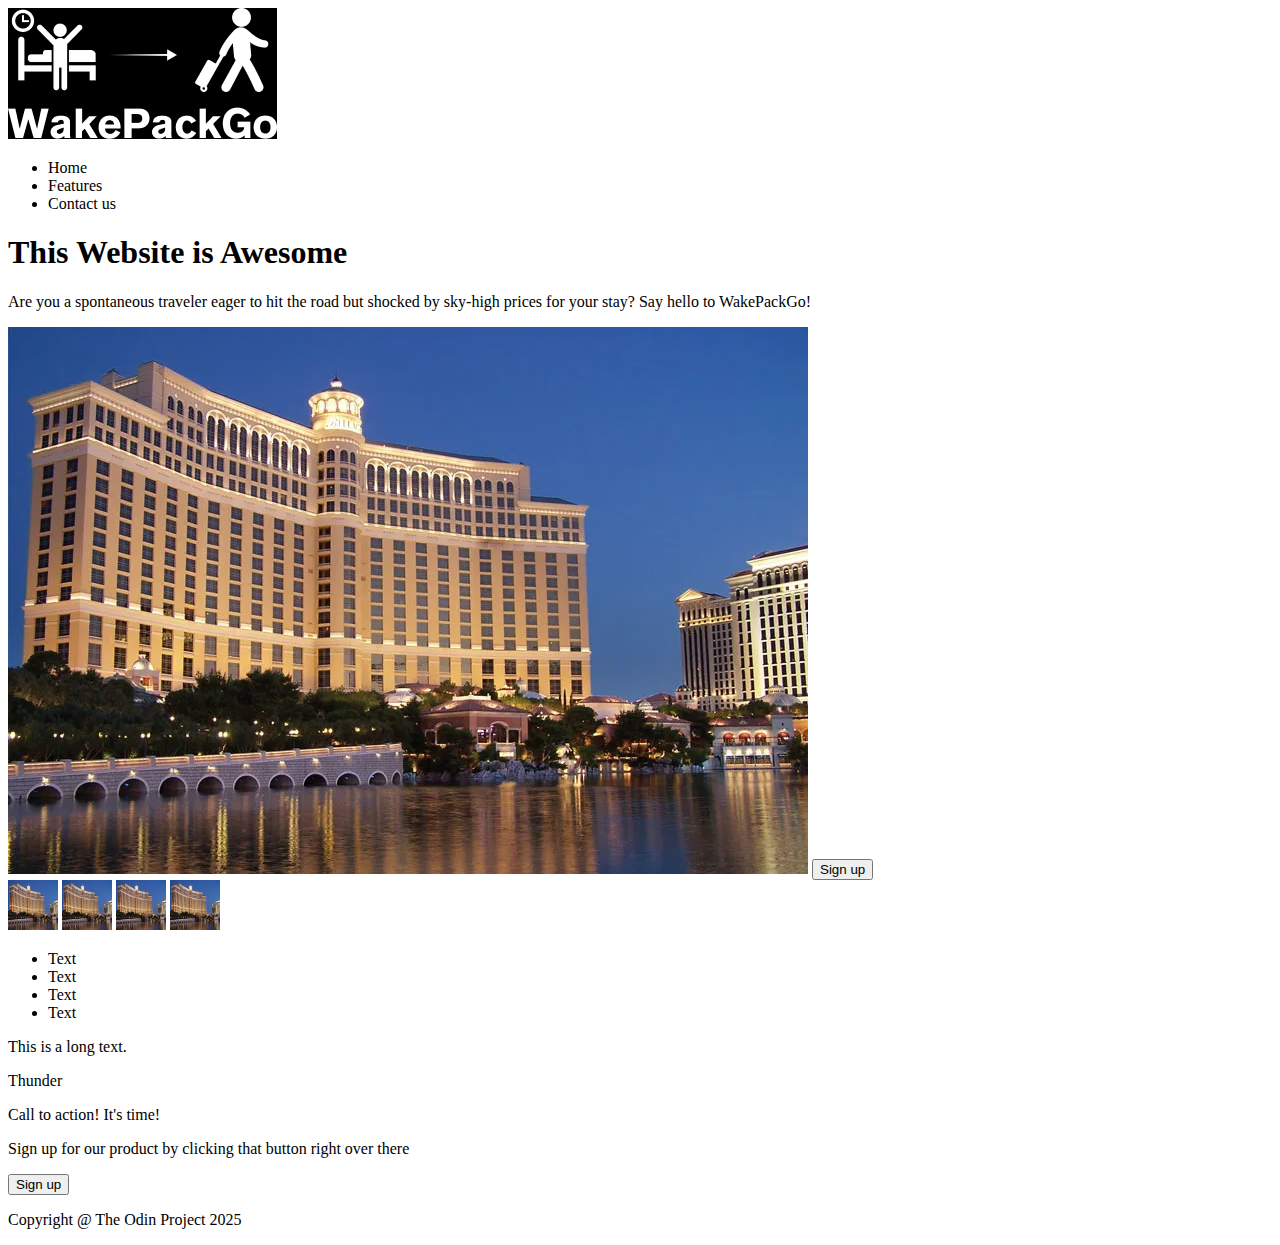
==== landing-page/index.html @ 0c3d4f0d "Designed the HTML of my landing page" ====
<!DOCTYPE html>
<html lang="en">
    <head>
        <meta charset="UTF-8">
        <title>Landing Page</title>
    </head>

    <body>
        <div class="header">
            <img src="logo.png" style="background-color: black;">
            <ul>
                <li>Home</li>
                <li>Features</li>
                <li>Contact us</li>
            </ul>
        </div>

        <div class="info">
            <h1>This Website is Awesome</h1>
            <div class="purpose">
            <p>
                Are you a spontaneous traveler eager to hit the road but shocked by sky-high prices for your stay? Say hello to WakePackGo!
            </p>
            <img src="Casino.jpg">

            <button>
                Sign up
            </button>
        </div>

        <div class="main">
            <div class="image">
                <img src="Casino.jpg" style="height: 50px; width:50px">
                <img src="Casino.jpg" style="height: 50px; width:50px">
                <img src="Casino.jpg" style="height: 50px; width:50px">
                <img src="Casino.jpg" style="height: 50px; width:50px">
            </div>
            <ul>
                <li>Text</li>
                <li>Text</li>
                <li>Text</li>
                <li>Text</li>
            </ul>
        </div>

        <div class="review">
            <p>
                This is a long text.
            </p>
            <p>Thunder</p>
        </div>

        <div class="action">
            <p>Call to action! It's time!</p>
            <p>Sign up for our product by clicking that button right over there</p>
            <button class="second">Sign up</button>
        </div>

        <div class="footer">
            <p>Copyright @ The Odin Project 2025</p>
        </div>

    </body>
</html>
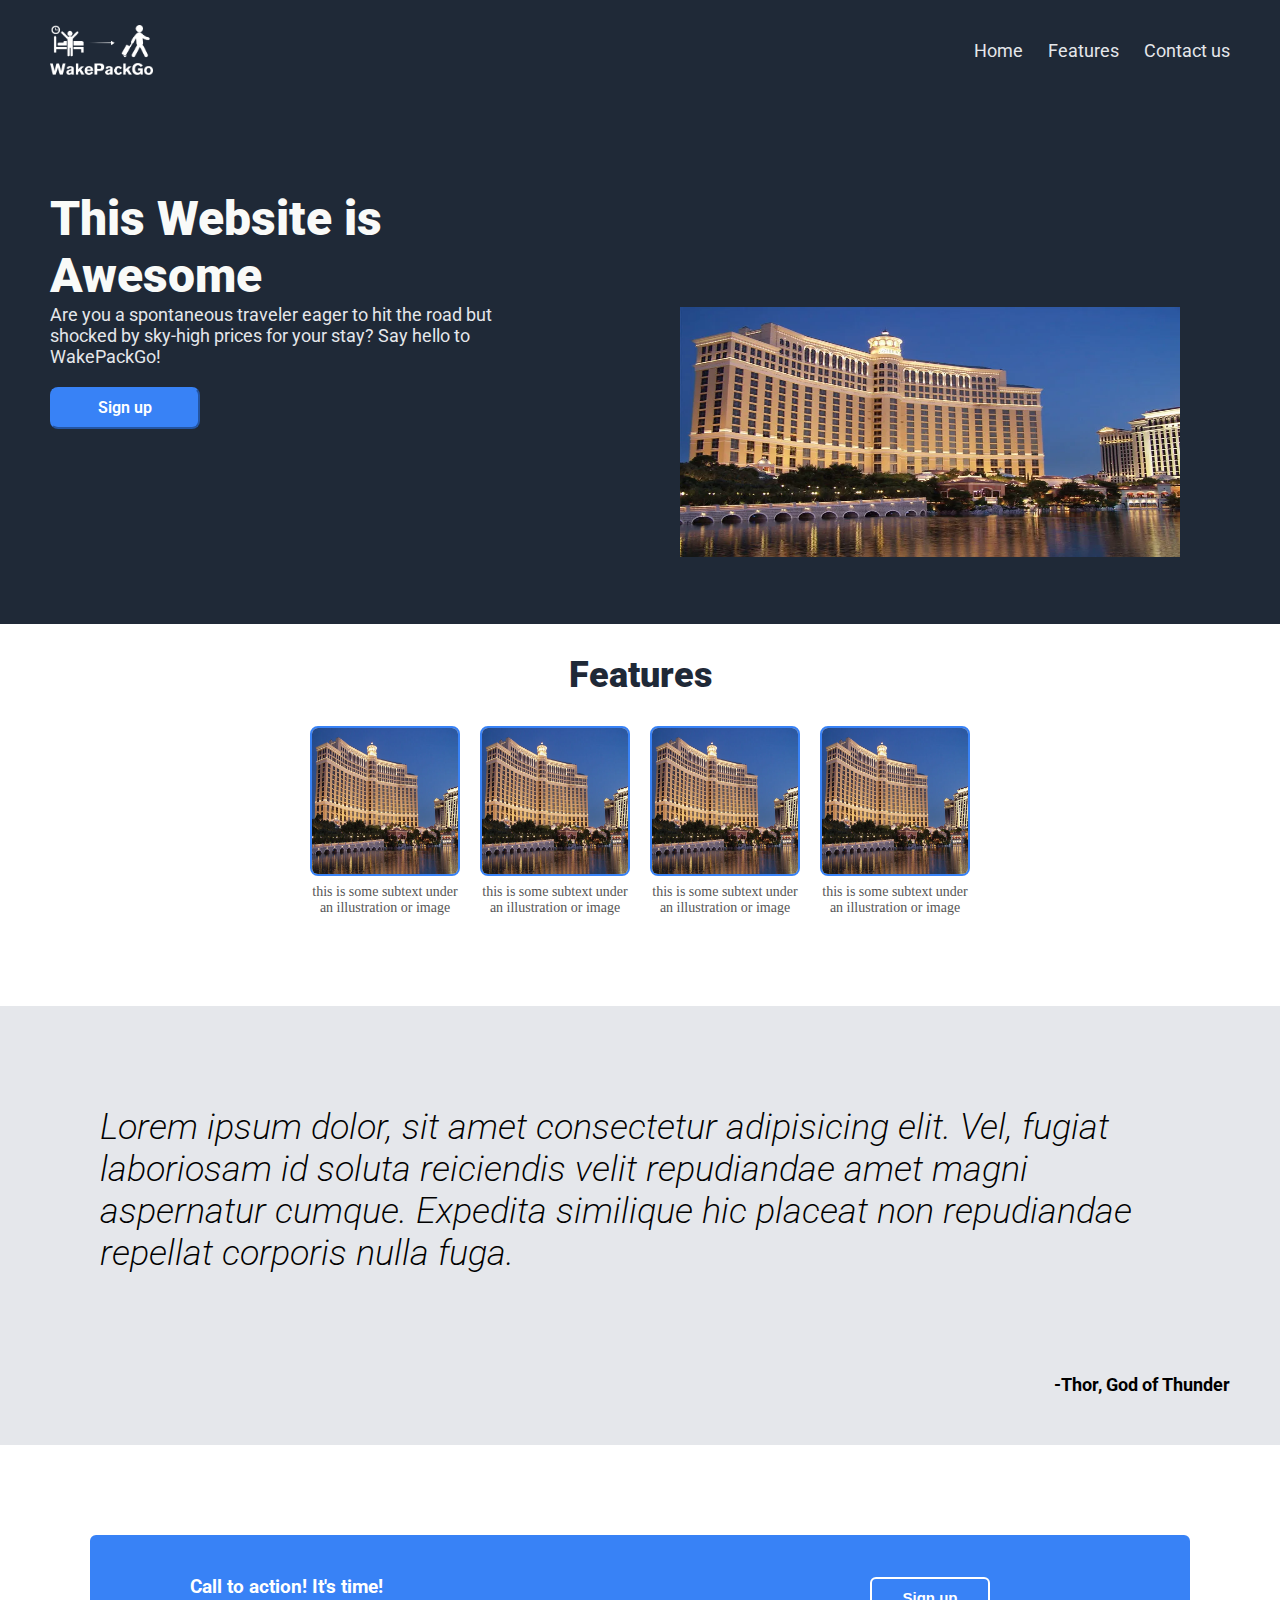
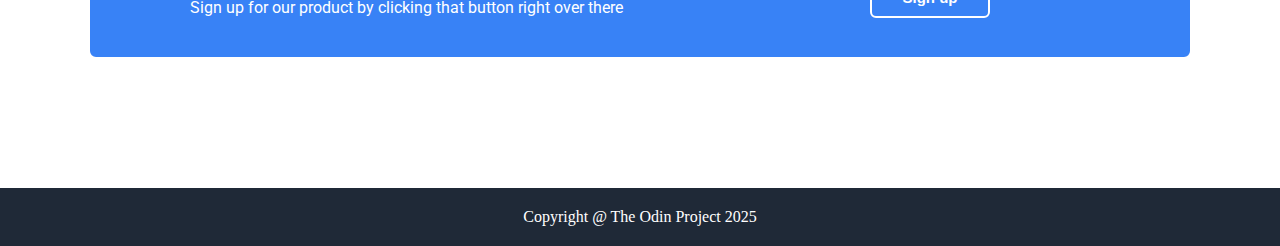
==== commit 0cdcfe54: "Created the webpage properly and very nicely" ====
--- a/landing-page/index.html
+++ b/landing-page/index.html
@@ -3,12 +3,16 @@
     <head>
         <meta charset="UTF-8">
         <title>Landing Page</title>
+        <link rel="stylesheet" href="style.css">
+        <link rel="preconnect" href="https://fonts.googleapis.com">
+        <link rel="preconnect" href="https://fonts.gstatic.com" crossorigin>
+        <link href="https://fonts.googleapis.com/css2?family=Roboto:ital,wght@0,100..900;1,100..900&display=swap" rel="stylesheet">
     </head>
 
     <body>
         <div class="header">
-            <img src="logo.png" style="background-color: black;">
-            <ul>
+            <img src="logo.png" class="img1">
+            <ul class="links">
                 <li>Home</li>
                 <li>Features</li>
                 <li>Contact us</li>
@@ -17,50 +21,51 @@
 
         <div class="info">
             <h1>This Website is Awesome</h1>
-            <div class="purpose">
-            <p>
+            <p class="p1">
                 Are you a spontaneous traveler eager to hit the road but shocked by sky-high prices for your stay? Say hello to WakePackGo!
             </p>
-            <img src="Casino.jpg">
-
-            <button>
-                Sign up
-            </button>
+            <button class="first">Sign up</button>
+            
+        </div> 
+        
+        <img src="Casino.jpg" class="casino">
+        <div class="main">
+            <p class="p7">Features</p>
+            <div class="features">
+                <div class="feature-item">
+                    <img src="Casino.jpg" class="img2">
+                    <p class="subtext">this is some subtext under an illustration or image</p>
+                </div>
+                <div class="feature-item">
+                    <img src="Casino.jpg" class="img2">
+                    <p class="subtext">this is some subtext under an illustration or image</p>
+                </div>
+                <div class="feature-item">
+                    <img src="Casino.jpg" class="img2">
+                    <p class="subtext">this is some subtext under an illustration or image</p>
+                </div>
+                <div class="feature-item">
+                    <img src="Casino.jpg" class="img2">
+                    <p class="subtext">this is some subtext under an illustration or image</p>
+                </div>
+            </div>
         </div>
-
-        <div class="main">
-            <div class="image">
-                <img src="Casino.jpg" style="height: 50px; width:50px">
-                <img src="Casino.jpg" style="height: 50px; width:50px">
-                <img src="Casino.jpg" style="height: 50px; width:50px">
-                <img src="Casino.jpg" style="height: 50px; width:50px">
-            </div>
-            <ul>
-                <li>Text</li>
-                <li>Text</li>
-                <li>Text</li>
-                <li>Text</li>
-            </ul>
-        </div>
+        
 
         <div class="review">
-            <p>
-                This is a long text.
-            </p>
-            <p>Thunder</p>
+            <p class="p2">Lorem ipsum dolor, sit amet consectetur adipisicing elit. Vel, fugiat laboriosam id soluta reiciendis velit repudiandae amet magni aspernatur cumque. Expedita similique hic placeat non repudiandae repellat corporis nulla fuga.</p>
+            <p class="p3">-Thor, God of Thunder</p>
         </div>
 
         <div class="action">
-            <p>Call to action! It's time!</p>
-            <p>Sign up for our product by clicking that button right over there</p>
-            <button class="second">Sign up</button>
+            <p class="p4">Call to action! It's time!</p>
+            <p class="p5">Sign up for our product by clicking that button right over there</p>
+            
         </div>
+        <button class="second">Sign up</button>
 
         <div class="footer">
-            <p>Copyright @ The Odin Project 2025</p>
+            <p class="p6">Copyright @ The Odin Project 2025</p>
         </div>
-
     </body>
-</html>
-
-
+</html>--- a/landing-page/style.css
+++ b/landing-page/style.css
@@ -0,0 +1,237 @@
+* {
+    margin: 0;
+    padding: 0;
+    box-sizing: border-box;
+    
+}
+
+
+.header {
+    background-color: #1F2937;
+    font-family: "Roboto", serif;
+    display: flex;
+    justify-content: space-between;
+    align-items: center;
+    width: 100%;
+    padding: 15px 0;
+}
+
+.img1 {
+    height: 50px;
+    width: auto;
+    margin: 10px;
+    margin-left: 50px;
+}
+
+.links {
+    list-style-type: none;
+    font-size: 18px;
+    color: #E5E7EB;
+    display: flex;
+    gap: 25px;
+    margin-right: 50px;
+}
+
+.info {
+    background-color: #1F2937;
+    font-family: "Roboto", serif;
+    margin-top: 0;
+    padding-top: 90px;
+    display: flex;
+    justify-content: space-between;
+    flex-direction: column;
+    flex-wrap: wrap;
+    position: relative;
+    padding-bottom: 175px;
+    
+}
+
+h1 {
+    font-size: 48px;
+    color: #F9FAF8;
+    font-weight: 900;
+    margin-left: 50px;
+    max-width: 400px;
+}
+
+.p1 {
+    font-size: 18px;
+    color: #E5E7EB;
+    margin-left: 50px;
+    padding-bottom: 20px;
+    max-width: 500px;
+    
+
+}
+
+.casino {
+    width: 500px;
+    height: 250px;
+    position: absolute;
+    top: 48%;
+    right: 100px;
+    transform: translateY(-50%);
+    display: flex;
+    flex-shrink: 1;
+
+}
+
+.first {
+    max-width: 150px;
+    max-height: auto;
+    margin-left: 50px;
+    margin-bottom: 20px;
+    padding: 10px;
+    display: flex;
+    flex-direction: row !important; 
+    font-family: "Roboto", serif;
+    color: white;
+    font-weight: 600;
+    justify-content: center;
+    align-items: center;
+    font-size: 15.5px;
+    border-radius: 8px;
+    border-color: #3882F6;
+    
+
+
+}
+
+button {
+    background-color: #3882F6;
+}
+
+.p7 {
+    font-size: 36px;
+    color: #1F2937;
+    font-weight: 900;
+    font-family: "Roboto", serif;
+    text-align: center;
+    margin: 30px;
+}
+
+.image {
+    display: flex;
+    justify-content: center;
+    gap: 20px;
+}
+
+.main {
+    text-align: center;
+}
+
+.p7 {
+    font-size: 36px;
+    font-weight: 900;
+    color: #1F2937;
+}
+
+.features {
+    display: flex;
+    justify-content: center;
+    gap: 20px; 
+    margin-top: 20px;
+}
+
+.feature-item {
+    display: flex;
+    flex-direction: column;
+    align-items: center;
+    width: 150px; 
+}
+
+.img2 {
+    border: 2px solid #3882F6;
+    border-radius: 8px;
+    height: 150px;
+    width: 150px;
+}
+
+.subtext {
+    font-size: 14px;
+    text-align: center;
+    margin-top: 8px;
+    color: #555;
+}
+
+.review {
+    background-color: #E5E7EB;
+    margin-top: 90px;
+
+}
+
+.p2 {
+    font-size: 36px;
+    font-weight: 250;
+    font-style: italic;
+    font-family: "Roboto", serif;
+    padding: 100px;
+    margin-top: 20px;
+    
+}
+
+.p3 {
+    text-align: right; /* Aligns text to the right */
+    font-weight: 700;
+    font-family: "Roboto", serif;
+    padding-right: 50px; /* Adjusts spacing to match image */
+    margin-bottom: 10px;
+    padding-bottom: 50px;
+    font-size: 18px;
+    
+}
+
+.action {
+    border: 20px solid #3882F6;
+    border-radius: 6px;
+    background-color: #3882F6;
+    font-family: "roboto", serif;
+    margin: 90px;
+    display: flex;
+    color: white;
+    flex-direction: column;
+    position: relative;
+}
+
+.p4 {
+    font-weight: 700;
+    margin-top: 20px;
+    margin-left: 80px;
+    font-size: 19px;
+
+}
+
+.p5 {
+    margin-bottom: 20px;
+    margin-left: 80px;
+    font-size: 16px;
+}
+
+.second {
+    position: relative;
+    bottom: 170px;
+    left: 870px;
+    border: 2px solid white;
+    padding: 10px;
+    color: white;
+    border-radius: 6px;
+    width: 120px;
+    font-weight: 700;
+    font-size: 15px;
+    
+
+}
+
+.footer {
+    background-color: #1F2937;
+    color: white;
+    padding: 20px;
+    text-align: center;
+    font-family: serif;
+}
+
+.second:hover {
+    box-shadow: 0 2px 8px rgba(0, 0, 0, 0.2)
+}
+
+
